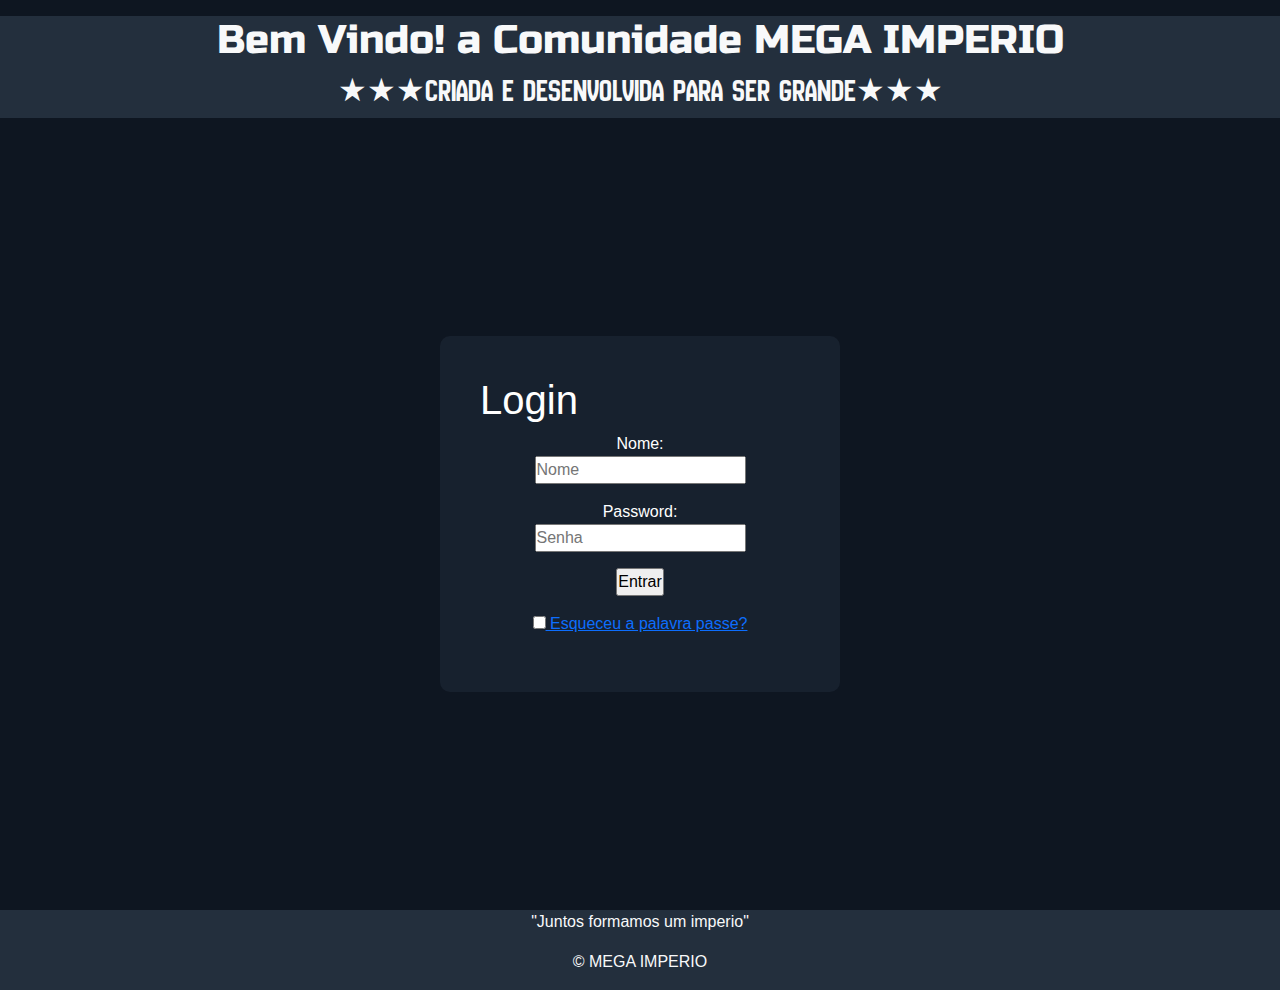
==== index.html @ 4b4ab9e0 "Update index.html" ====
<!DOCTYPE html>
<html lang="en">
<head>
    <meta charset="UTF-8">
    <meta name="viewport" content="width=device-width, initial-scale=1.0">
    <title>Iniciar sessao</title>
<style>
*{
    margin: 0;
    padding: 0;
    box-sizing: border-box;
}


/*PAGINA DE LOGIN*/

.russo-one-regular {
    font-family: "Russo One", sans-serif;
    font-weight: 400;
    font-style: lighter;
  }
  
.new-amsterdam-regular {
    font-family: "New Amsterdam", sans-serif;
    font-weight: 400;
    font-style: normal;
  }
  
  



h1{
    
    font-family: Verdana, Geneva, Tahoma, sans-serif;

}

html, body{
    
   height: 100%;
}

body{
    display: flex;
    flex-direction: column;
    
    background-color: #0e1621;

    font-family: Arial, Helvetica, sans-serif;
}


.formulario{
    background-color: #232f3d73;
    margin: auto;
    color: white;
    border-radius: 10px;
    padding: 40px;

    width: 400px;

}



.centralizado{

    text-align: center;

}

footer{

    background-color: #232f3d;
}


input{

    outline: none;
}

p{
    align-items: center;
    text-align: center;
    align-content: center;
}
.header{
    background-color: #232f3d;
    margin-top: 0;
}
    
</style>



    <link href="https://cdn.jsdelivr.net/npm/bootstrap@5.3.3/dist/css/bootstrap.min.css" rel="stylesheet" integrity="sha384-QWTKZyjpPEjISv5WaRU9OFeRpok6YctnYmDr5pNlyT2bRjXh0JMhjY6hW+ALEwIH" crossorigin="anonymous">

    <link rel="stylesheet" href="style-login.css">

    <link rel="preconnect" href="https://fonts.googleapis.com">
    <link rel="preconnect" href="https://fonts.gstatic.com" crossorigin>
    <link href="https://fonts.googleapis.com/css2?family=Russo+One&display=swap" rel="stylesheet">

    <link rel="preconnect" href="https://fonts.googleapis.com">
<link rel="preconnect" href="https://fonts.gstatic.com" crossorigin>
<link href="https://fonts.googleapis.com/css2?family=New+Amsterdam&display=swap" rel="stylesheet">

</head>
<body class="text-light" style="height: 110vh;">


    <header>

        <p></p>
    </header>

<div class="header">
    <h1 class="centralizado russo-one-regular">Bem Vindo! a Comunidade MEGA IMPERIO</h1>

    <h2 class="centralizado new-amsterdam-regular ">&#9733;&#9733;&#9733;Criada e desenvolvida para ser Grande&#9733;&#9733;&#9733;</h2>
</div> 





    <div class="formulario">

        <h1>Login</h1>

        <form action="menu.html" method="get">

        <p>
            <label for="name">Nome:</label><br>
<input type="text" name="name" id="" placeholder="Nome" required>

        </p>


        <p>
            <label for="password">Password:</label><br>
<input type="password" name="password" placeholder="Senha" required>
        </p>

        <p>
            <label for="">

                
            </label><input type="submit" value="Entrar">
        </p>
        </form>

        <p>
            <a href="#"><input type="checkbox"> Esqueceu a palavra passe?</a>
        </p>

    </div>

    <footer>
        <p class="centralizado">"Juntos formamos um imperio"</p>
        <p>© MEGA IMPERIO</p>
    </footer>

</body>
</html>
---- style-login.css ----
*{
    margin: 0;
    padding: 0;
    box-sizing: border-box;
}


/*PAGINA DE LOGIN*/

.russo-one-regular {
    font-family: "Russo One", sans-serif;
    font-weight: 400;
    font-style: lighter;
  }
  
.new-amsterdam-regular {
    font-family: "New Amsterdam", sans-serif;
    font-weight: 400;
    font-style: normal;
  }
  
  



h1{
    
    font-family: Verdana, Geneva, Tahoma, sans-serif;

}

html, body{
    
   height: 100%;
}

body{
    display: flex;
    flex-direction: column;
    
    background-color: #0e1621;

    font-family: Arial, Helvetica, sans-serif;
}


.formulario{
    background-color: #232f3d73;
    margin: auto;
    color: white;
    border-radius: 10px;
    padding: 40px;

    width: 400px;

}



.centralizado{

    text-align: center;

}

footer{

    background-color: #232f3d;
}


input{

    outline: none;
}

p{
    align-items: center;
    text-align: center;
    align-content: center;
}
.header{
    background-color: #232f3d;
    margin-top: 0;
}
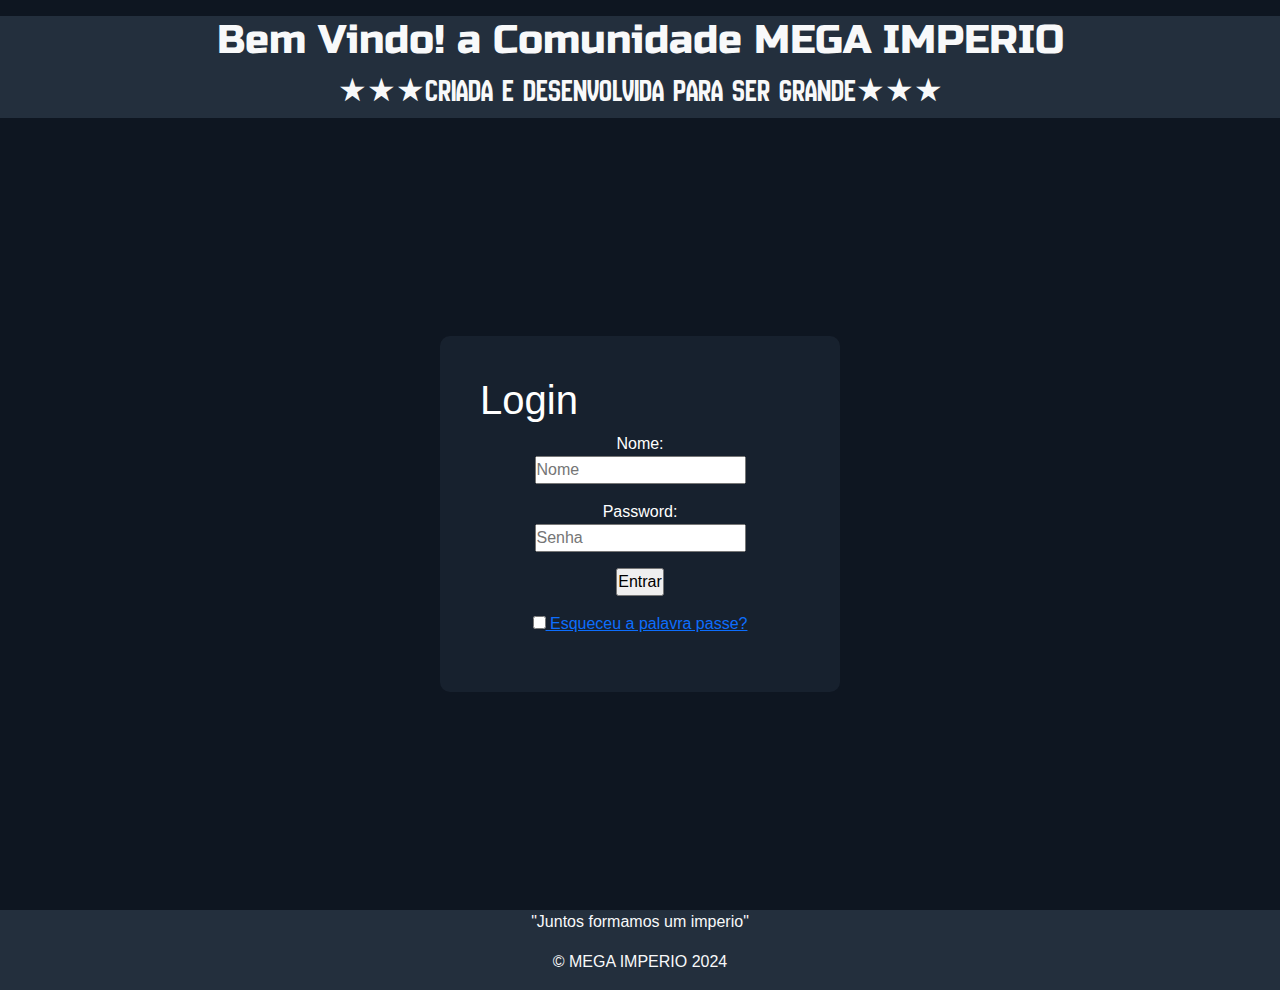
==== commit 267586f5: "Update index.html" ====
--- a/index.html
+++ b/index.html
@@ -160,7 +160,7 @@
 
     <footer>
         <p class="centralizado">"Juntos formamos um imperio"</p>
-        <p>© MEGA IMPERIO</p>
+        <p>© MEGA IMPERIO 2024</p>
     </footer>
 
 </body>
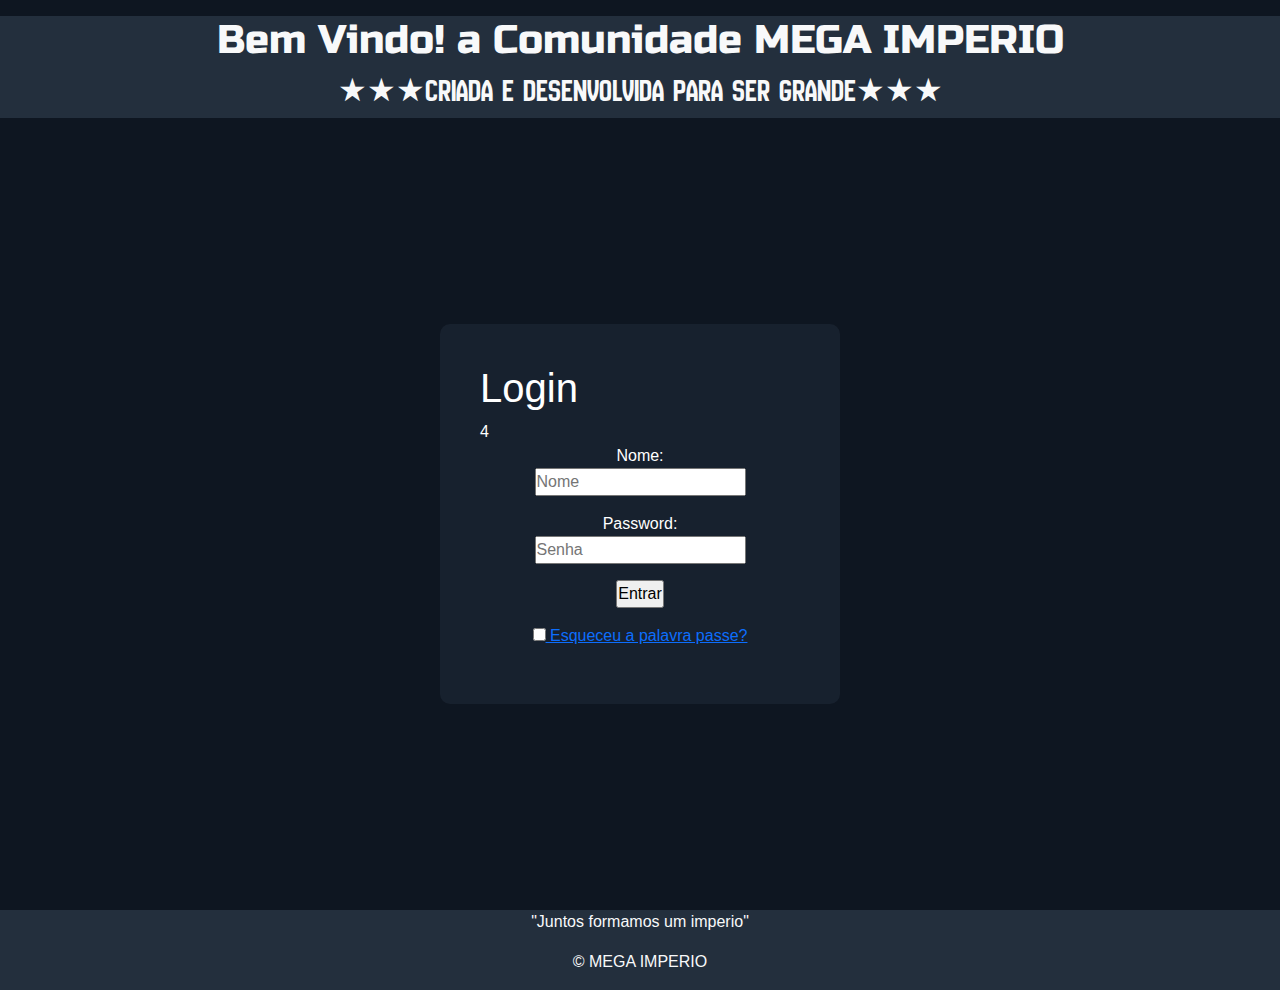
==== commit f6828cb1: "Update index.html" ====
--- a/index.html
+++ b/index.html
@@ -4,8 +4,9 @@
     <meta charset="UTF-8">
     <meta name="viewport" content="width=device-width, initial-scale=1.0">
     <title>Iniciar sessao</title>
-<style>
-*{
+    <style>
+
+        *{
     margin: 0;
     padding: 0;
     box-sizing: border-box;
@@ -90,13 +91,11 @@
     background-color: #232f3d;
     margin-top: 0;
 }
-    
-</style>
+    </style>
 
-
-
+<!--Inicio dos links-->
     <link href="https://cdn.jsdelivr.net/npm/bootstrap@5.3.3/dist/css/bootstrap.min.css" rel="stylesheet" integrity="sha384-QWTKZyjpPEjISv5WaRU9OFeRpok6YctnYmDr5pNlyT2bRjXh0JMhjY6hW+ALEwIH" crossorigin="anonymous">
-
+    <link rel="stylesheet" href="https://cdnjs.cloudflare.com/ajax/libs/font-awesome/6.6.0/css/all.min.css" integrity="sha512-Kc323vGBEqzTmouAECnVceyQqyqdsSiqLQISBL29aUW4U/M7pSPA/gEUZQqv1cwx4OnYxTxve5UMg5GT6L4JJg==" crossorigin="anonymous" referrerpolicy="no-referrer" />
     <link rel="stylesheet" href="style-login.css">
 
     <link rel="preconnect" href="https://fonts.googleapis.com">
@@ -106,42 +105,49 @@
     <link rel="preconnect" href="https://fonts.googleapis.com">
 <link rel="preconnect" href="https://fonts.gstatic.com" crossorigin>
 <link href="https://fonts.googleapis.com/css2?family=New+Amsterdam&display=swap" rel="stylesheet">
-
+<!--final dos links-->
 </head>
-<body class="text-light" style="height: 110vh;">
+<!--corpo-->
 
 
+<body class="text-light" style="height: 110vh;">
+<!--header-->
     <header>
+     <p>
 
-        <p></p>
+     </p>
     </header>
+<!--header-->
 
+
+<!--mensagem de boas vindas e motivacao-->
 <div class="header">
     <h1 class="centralizado russo-one-regular">Bem Vindo! a Comunidade MEGA IMPERIO</h1>
 
     <h2 class="centralizado new-amsterdam-regular ">&#9733;&#9733;&#9733;Criada e desenvolvida para ser Grande&#9733;&#9733;&#9733;</h2>
 </div> 
+<!--mensagem de boas vindas e motivacao-->
 
 
+<!--start of login form-->
+<div class="formulario">
+    <h1>Login</h1>
 
 
-
-    <div class="formulario">
-
-        <h1>Login</h1>
-
-        <form action="menu.html" method="get">
+<!--inicio da caixa-->4
+    <form action="menu.html" method="get">
 
         <p>
             <label for="name">Nome:</label><br>
 <input type="text" name="name" id="" placeholder="Nome" required>
-
+<i class="fa-solid fa-user"></i>
         </p>
 
 
         <p>
             <label for="password">Password:</label><br>
 <input type="password" name="password" placeholder="Senha" required>
+<i class="fa-solid fa-key"></i>
         </p>
 
         <p>
@@ -157,10 +163,11 @@
         </p>
 
     </div>
+    <!--finsh of login form-->
 
     <footer>
         <p class="centralizado">"Juntos formamos um imperio"</p>
-        <p>© MEGA IMPERIO 2024</p>
+        <p>© MEGA IMPERIO</p>
     </footer>
 
 </body>
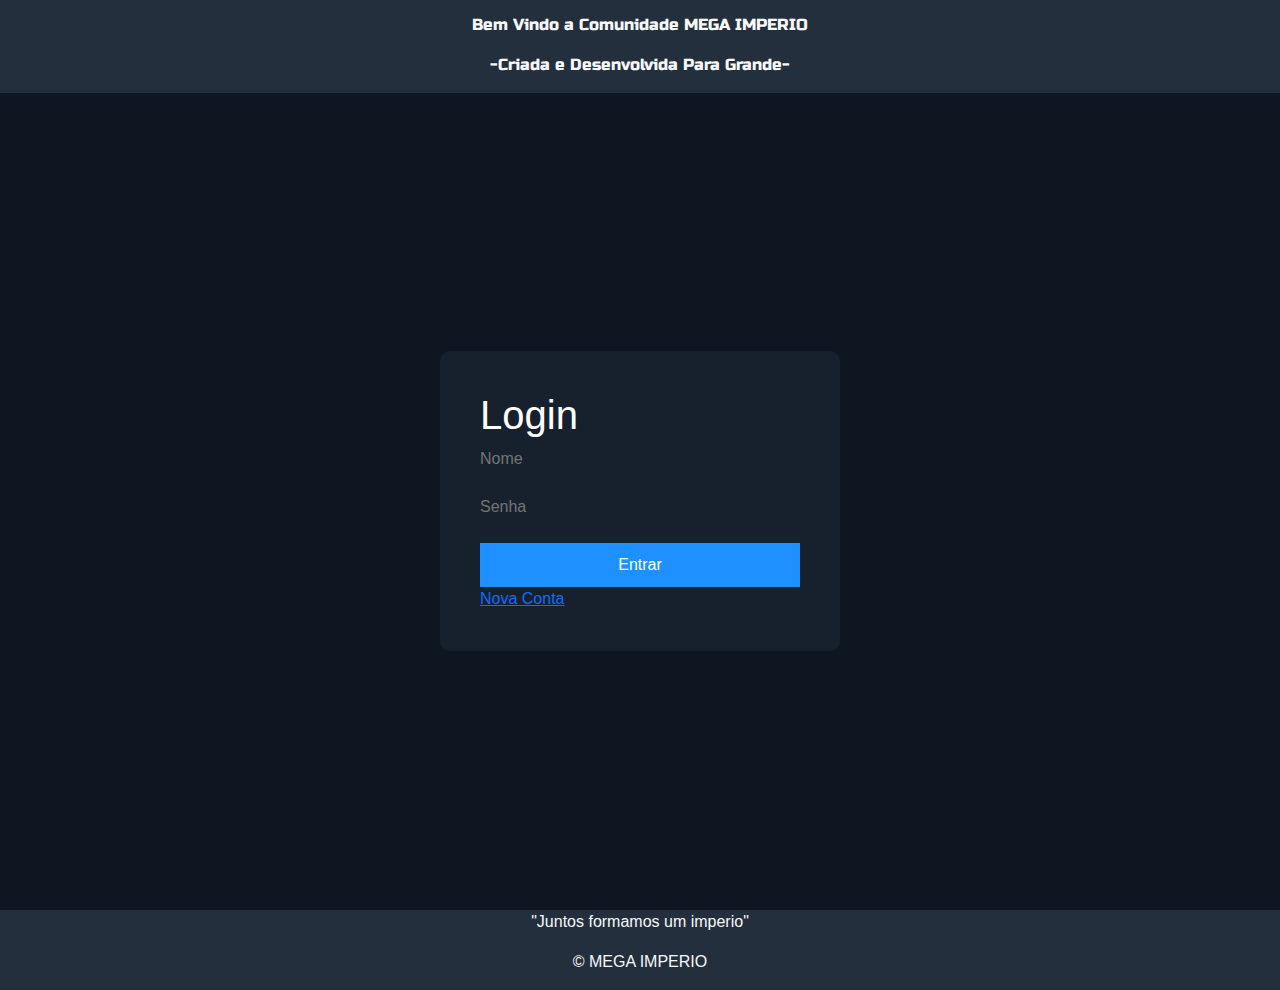
==== commit b62c043b: "Update index.html" ====
--- a/index.html
+++ b/index.html
@@ -6,7 +6,7 @@
     <title>Iniciar sessao</title>
     <style>
 
-        *{
+*{
     margin: 0;
     padding: 0;
     box-sizing: border-box;
@@ -14,19 +14,17 @@
 
 
 /*PAGINA DE LOGIN*/
-
+/*
 .russo-one-regular {
     font-family: "Russo One", sans-serif;
-    font-weight: 400;
     font-style: lighter;
   }
   
 .new-amsterdam-regular {
     font-family: "New Amsterdam", sans-serif;
-    font-weight: 400;
     font-style: normal;
   }
-  
+  */
   
 
 
@@ -51,7 +49,7 @@
     font-family: Arial, Helvetica, sans-serif;
 }
 
-
+/*edit do formulario, a caixa de login*/
 .formulario{
     background-color: #232f3d73;
     margin: auto;
@@ -63,34 +61,80 @@
 
 }
 
-
-
 .centralizado{
 
     text-align: center;
 
 }
 
+/*footer edit*/
 footer{
 
     background-color: #232f3d;
 }
-
-
-input{
-
-    outline: none;
-}
+/*termino de footer*/
+
+
 
 p{
     align-items: center;
     text-align: center;
     align-content: center;
 }
-.header{
-    background-color: #232f3d;
+
+.space{
+  margin-top: 1%;
+}
+/*termino*/
+
+
+
+
+/*css para o login form*/
+header{
+    background:  #232f3d;
     margin-top: 0;
-}
+    font-family: "Russo One", sans-serif;
+    text-align: center;
+    align-items: center;
+    align-content: center;
+}
+button{
+            background-color: dodgerblue;
+            border: none;
+            padding: 10px;
+            width: 100%;
+            border-radius: 25px;
+            color: white;
+            font-size: 15px;
+            transition: 0.3s;
+            cursor: pointer;
+}
+
+button:hover{
+    background-color: deepskyblue;
+}
+/*ter,imo do css dos impus*/
+
+
+
+
+
+/* css dos imputs*/
+input{
+  width: 100%;
+  border: none;
+  outline: none;
+  font-size: 15px;
+  background-color: transparent;
+  color: white;
+}
+
+.others{
+  background-color: #232f3d;
+  width: 20%;
+}
+/*termido do edit input*/
     </style>
 
 <!--Inicio dos links-->
@@ -107,68 +151,60 @@
 <link href="https://fonts.googleapis.com/css2?family=New+Amsterdam&display=swap" rel="stylesheet">
 <!--final dos links-->
 </head>
-<!--corpo-->
 
 
 <body class="text-light" style="height: 110vh;">
-<!--header-->
+<!--header
     <header>
      <p>
 
      </p>
-    </header>
-<!--header-->
+    </header>-->
+
+
+
+<header>
+  <p class="space">Bem Vindo a Comunidade MEGA IMPERIO</p>
+  <p>-Criada e Desenvolvida Para Grande-</p>
+</header>
 
 
 <!--mensagem de boas vindas e motivacao-->
-<div class="header">
+<!--<div class="header">
     <h1 class="centralizado russo-one-regular">Bem Vindo! a Comunidade MEGA IMPERIO</h1>
 
     <h2 class="centralizado new-amsterdam-regular ">&#9733;&#9733;&#9733;Criada e desenvolvida para ser Grande&#9733;&#9733;&#9733;</h2>
 </div> 
-<!--mensagem de boas vindas e motivacao-->
-
-
-<!--start of login form-->
-<div class="formulario">
-    <h1>Login</h1>
-
-
-<!--inicio da caixa-->4
-    <form action="menu.html" method="get">
-
-        <p>
-            <label for="name">Nome:</label><br>
-<input type="text" name="name" id="" placeholder="Nome" required>
-<i class="fa-solid fa-user"></i>
-        </p>
-
-
-        <p>
-            <label for="password">Password:</label><br>
-<input type="password" name="password" placeholder="Senha" required>
-<i class="fa-solid fa-key"></i>
-        </p>
-
-        <p>
-            <label for="">
-
-                
-            </label><input type="submit" value="Entrar">
-        </p>
-        </form>
-
-        <p>
-            <a href="#"><input type="checkbox"> Esqueceu a palavra passe?</a>
-        </p>
-
+mensagem de boas vindas e motivacao-->
+
+
+
+
+
+<!--preparacao de umajanela
+<div style="float: right;" class="others">
+  <h2>hello</h2>
+</div>
+-->
+    <div class="formulario">
+      <div class="box">
+        <h1>Login</h1>
+        <i class="fa-solid fa-user"></i><input type="text" placeholder="Nome" required>
+        <br><br>
+        <i class="fa-solid fa-key"></i><input type="password" placeholder="Senha" required>
+        <br><br>
+        <button>Entrar</button><br>
+        <a href="#">Nova Conta</a>
+      </div>
     </div>
-    <!--finsh of login form-->
-
+<!--finsh of login form-->
+
+
+<!--footer html-->
     <footer>
         <p class="centralizado">"Juntos formamos um imperio"</p>
         <p>© MEGA IMPERIO</p>
     </footer>
-
+<!--termino footer html-->
 </body>
 </html>
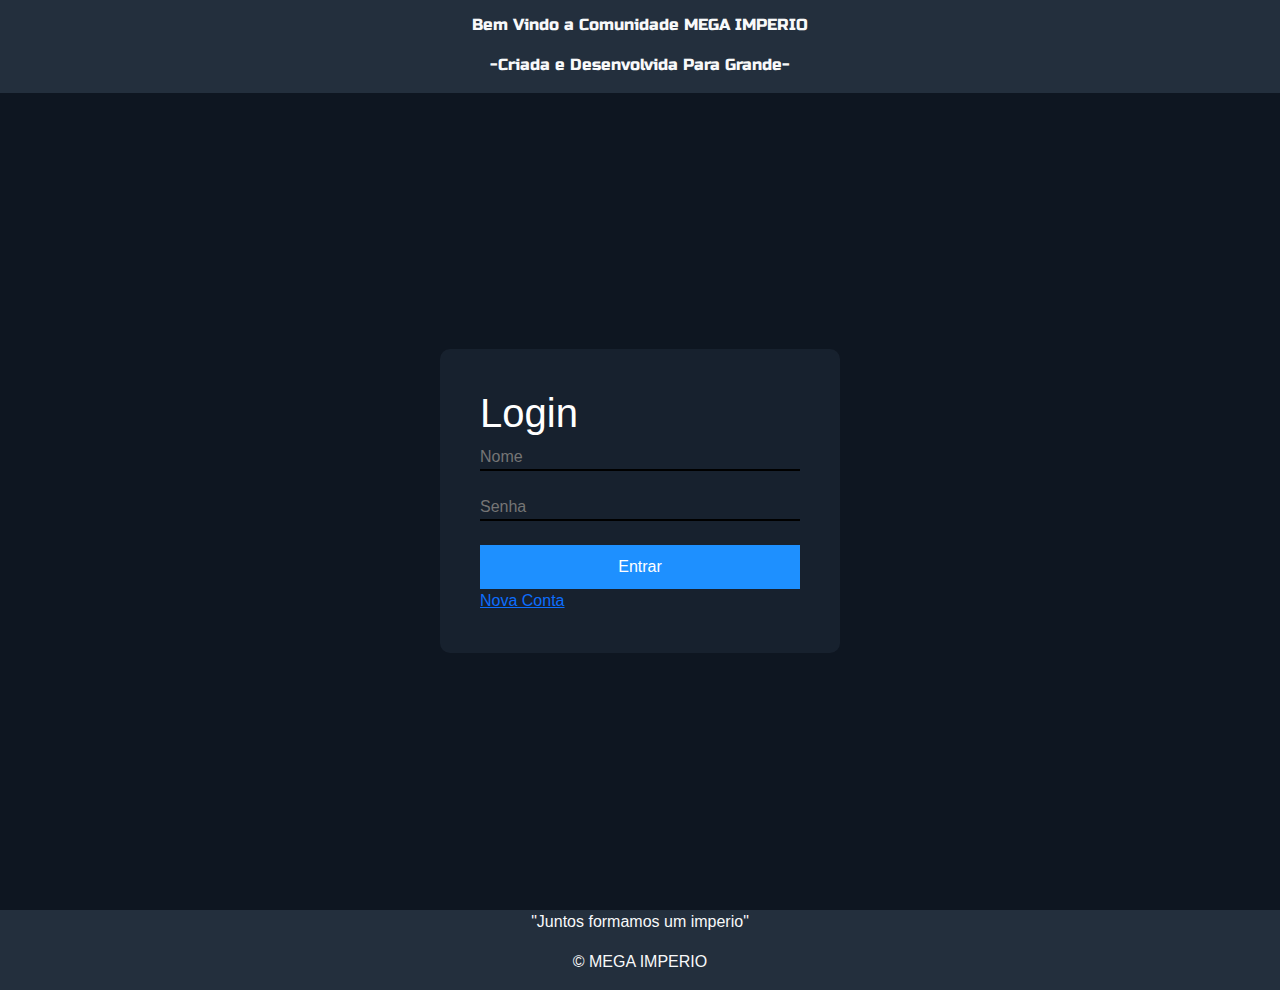
==== commit 8cc1d652: "Update index.html" ====
--- a/index.html
+++ b/index.html
@@ -133,6 +133,13 @@
 .others{
   background-color: #232f3d;
   width: 20%;
+}
+
+        input{
+       border: 2px solid black;
+       border-top: none;
+       border-left: none;
+       border-right: none;
 }
 /*termido do edit input*/
     </style>
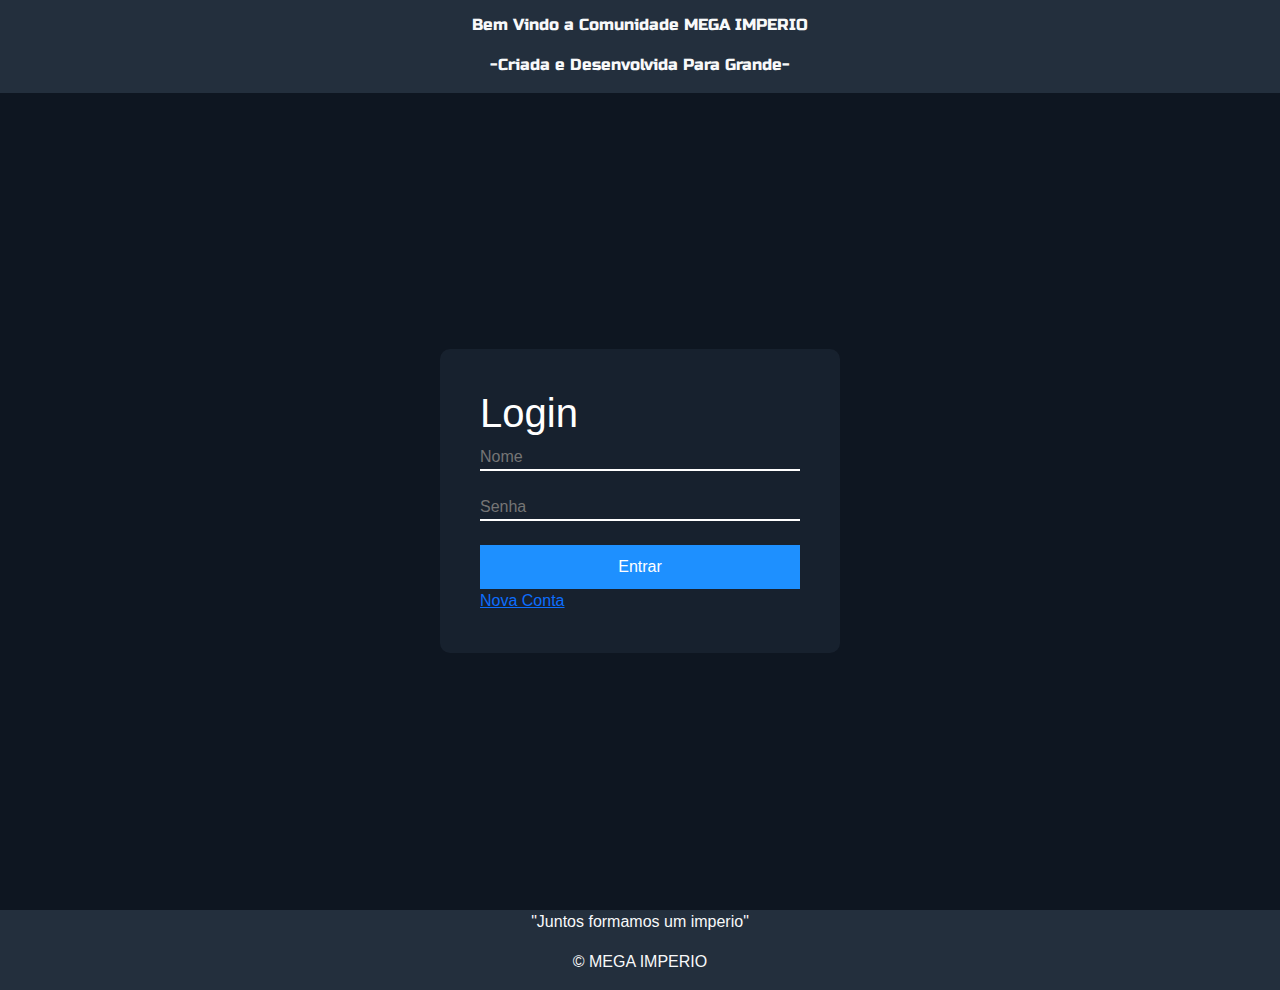
==== commit 8121e9b2: "Update index.html" ====
--- a/index.html
+++ b/index.html
@@ -136,7 +136,7 @@
 }
 
         input{
-       border: 2px solid black;
+       border: 2px solid white;
        border-top: none;
        border-left: none;
        border-right: none;
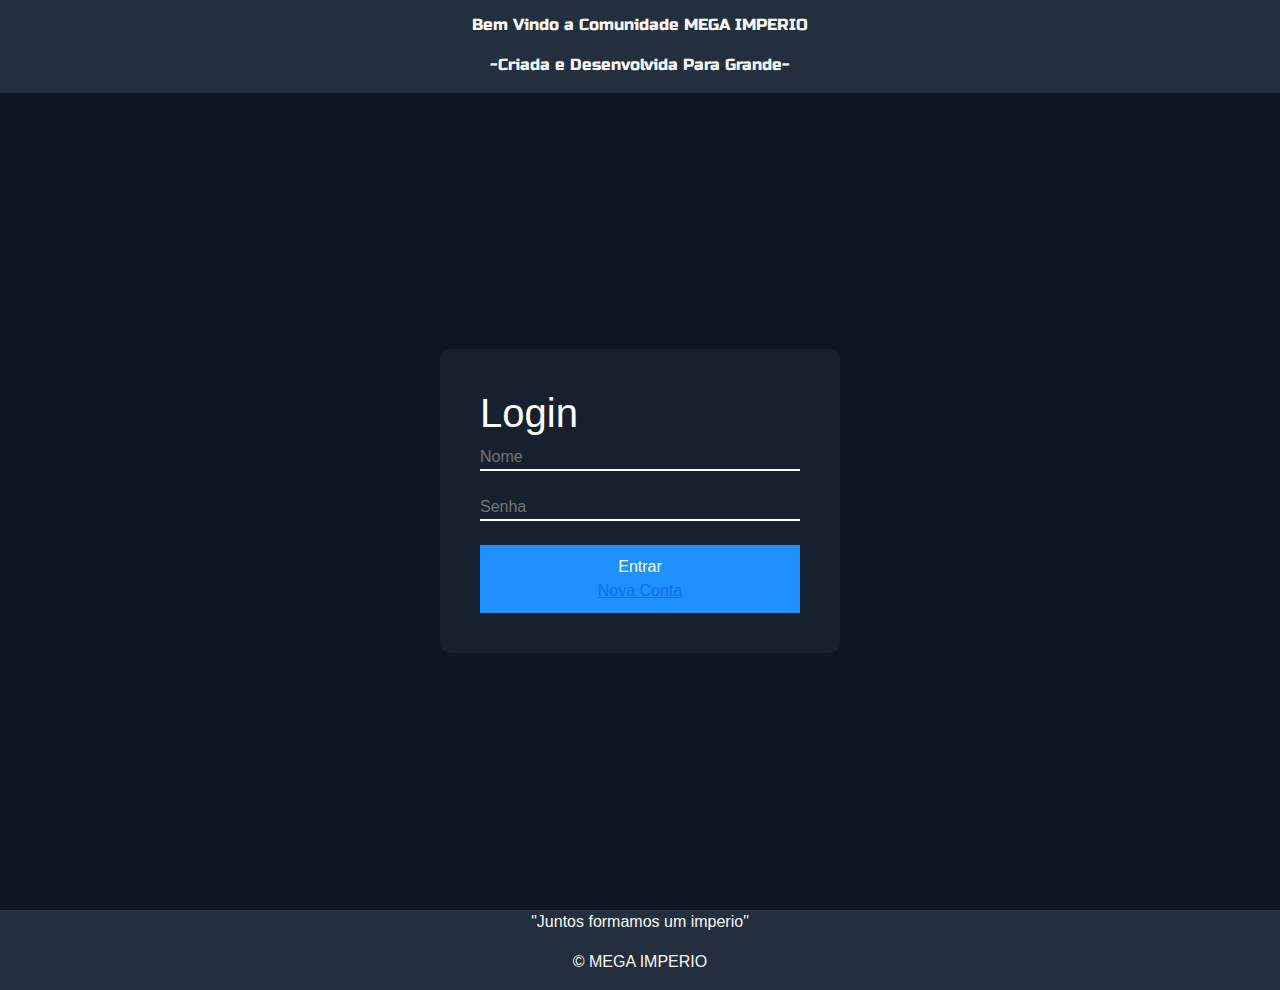
==== commit 759b9a4e: "Update index.html" ====
--- a/index.html
+++ b/index.html
@@ -200,7 +200,7 @@
         <br><br>
         <i class="fa-solid fa-key"></i><input type="password" placeholder="Senha" required>
         <br><br>
-        <button>Entrar</button><br>
+        <button><a style="text-decoration: none; color: white;" href="menu.html">Entrar</a><br>
         <a href="#">Nova Conta</a>
       </div>
     </div>
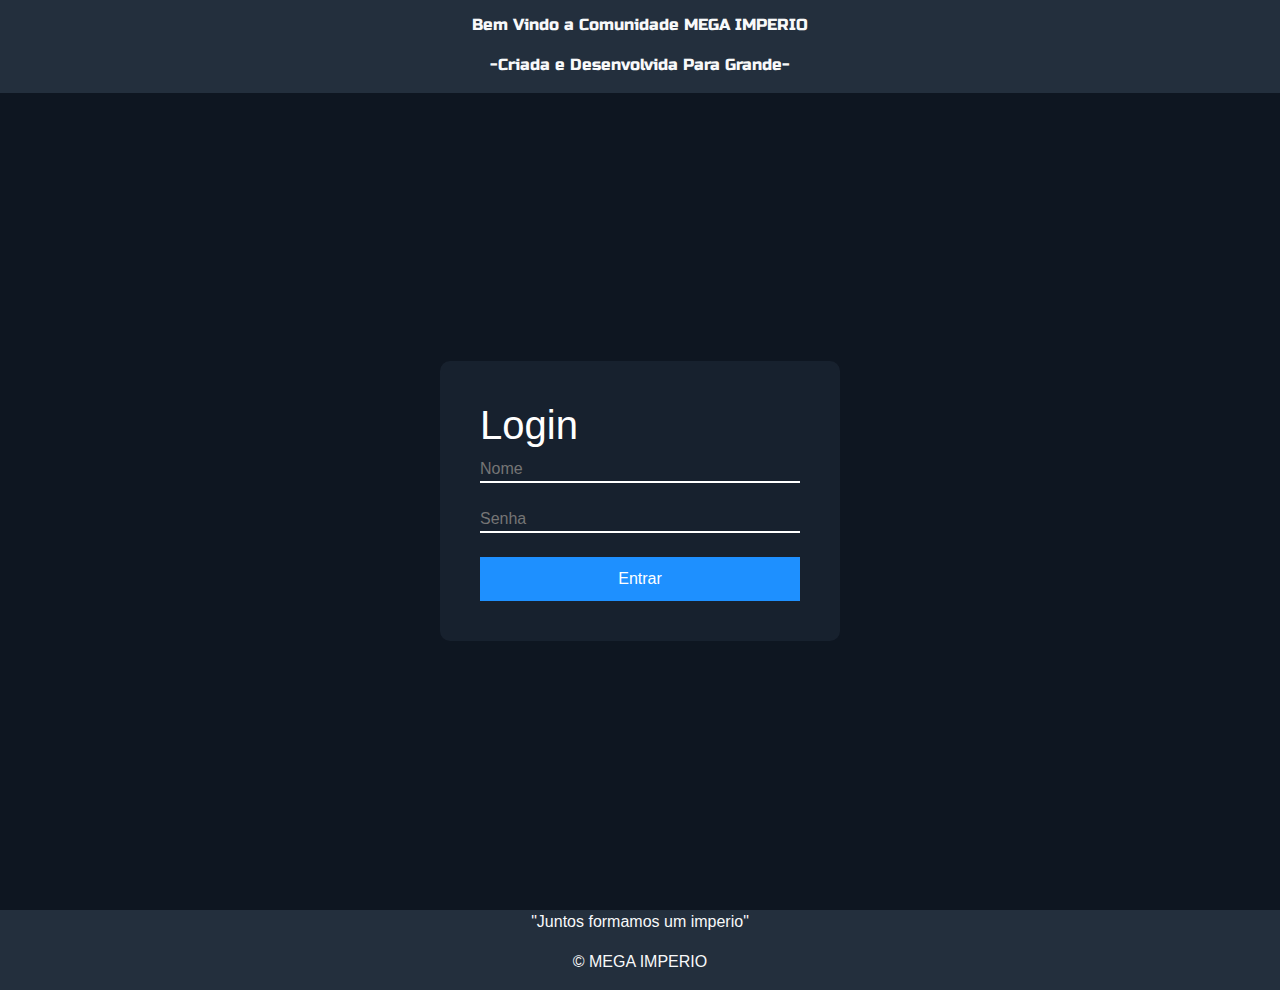
==== commit 08949738: "Update index.html" ====
--- a/index.html
+++ b/index.html
@@ -201,7 +201,6 @@
         <i class="fa-solid fa-key"></i><input type="password" placeholder="Senha" required>
         <br><br>
         <button><a style="text-decoration: none; color: white;" href="menu.html">Entrar</a><br>
-        <a href="#">Nova Conta</a>
       </div>
     </div>
 <!--finsh of login form-->
